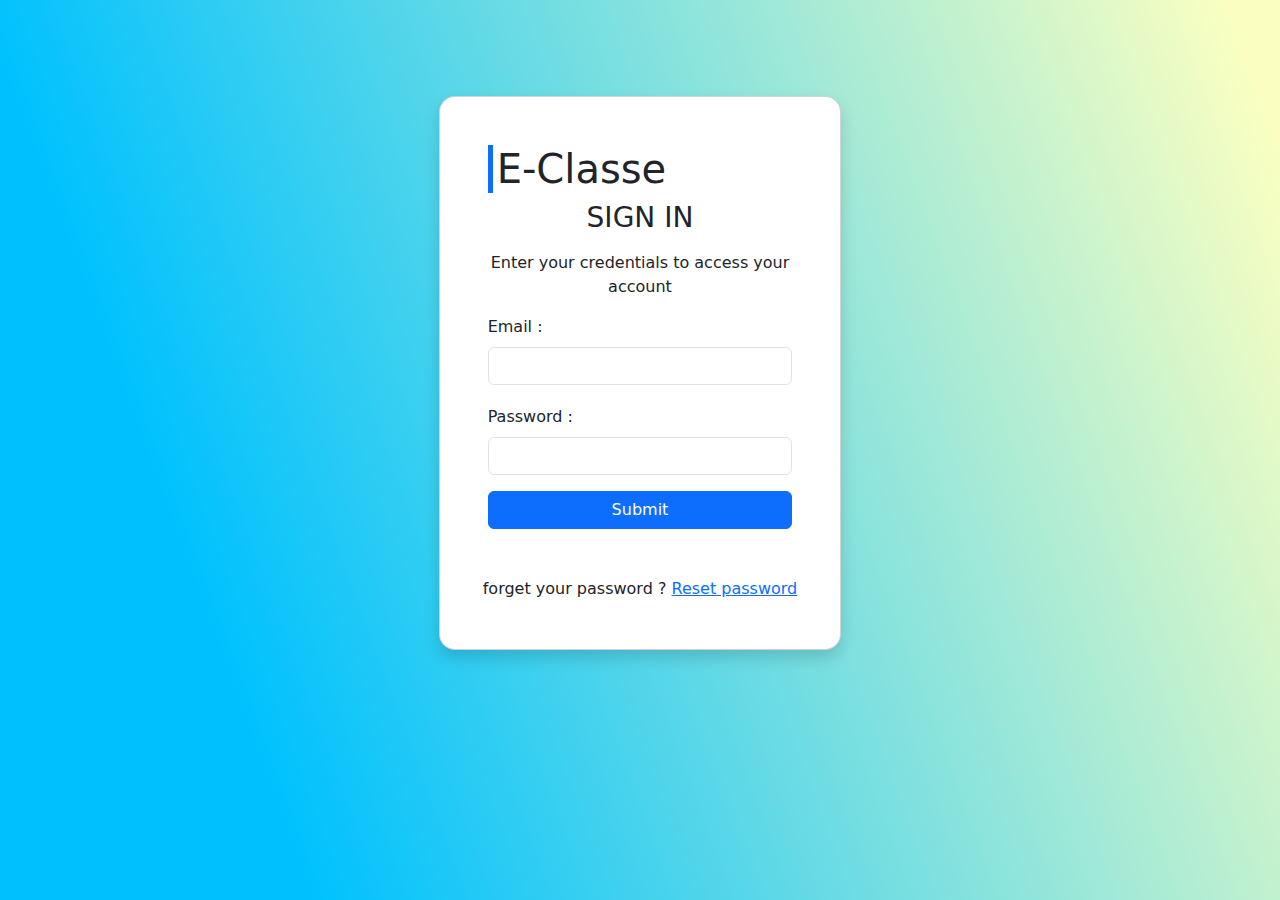
==== index.html @ 8928f0f9 "Sign up page  is Done" ====
<!DOCTYPE html>
<html lang="en">

<head>
    <meta charset="UTF-8">
    <meta http-equiv="X-UA-Compatible" content="IE=edge">
    <meta name="viewport" content="width=device-width, initial-scale=1.0">
    <link href="https://cdn.jsdelivr.net/npm/bootstrap@5.1.3/dist/css/bootstrap.min.css" rel="stylesheet">
    <link rel="stylesheet " href="style.css ">
    <title>E-Learning</title>
</head>

<body>
    <main class="container-fluid ">
        <section class="row ">
            <div class="col-12 col-xl-4 offset-xl-4 col-lg-6 offset-lg-3 mt-5 pt-5">
                <div class="card shadow ">
                    <div class="card-body p-5 ">
                        <h1 class="text-start border-start border-5 border-primary ps-1 ">E-Classe</h1>
                        <h3 class="text-center text-uppercase mb-3 ">Sign in </h3>
                        <p class="text-center "> Enter your credentials to access your account </p>
                        <form>
                            <div class="mb-3 ">
                                <label for="exampleInputEmail1 " class="form-label ">Email :</label>
                                <input type="email " class="form-control " id="exampleInputEmail1 " aria-describedby="emailHelp ">

                            </div>
                            <div class="mb-3 ">
                                <label for="exampleInputPassword1 " class="form-label mt-1 ">Password :</label>
                                <input type="password " class="form-control " id="exampleInputPassword1 ">
                            </div>

                            <button type="submit " class="btn btn-primary w-100 ">Submit</button>
                        </form>
                    </div>
                    <span class="text-center mb-5 mt-.5 ">forget your password ? <a href="# ">Reset password</a></span>
                </div>

            </div>

        </section>

    </main>

    <script src="https://cdn.jsdelivr.net/npm/@popperjs/core@2.10.2/dist/umd/popper.min.js " integrity="sha384-7+zCNj/IqJ95wo16oMtfsKbZ9ccEh31eOz1HGyDuCQ6wgnyJNSYdrPa03rtR1zdB " crossorigin="anonymous "></script>
    <script src="https://cdn.jsdelivr.net/npm/bootstrap@5.1.3/dist/js/bootstrap.min.js " integrity="sha384-QJHtvGhmr9XOIpI6YVutG+2QOK9T+ZnN4kzFN1RtK3zEFEIsxhlmWl5/YESvpZ13 " crossorigin="anonymous "></script>
</body>

</html>
---- style.css ----
body {
    height: 100vh;
    width: 100vw;
    background: linear-gradient(69.66deg, #00C1FE 19.39%, #FAFFC1 96.69%);
}

.card {
    border-radius: 1rem;
}
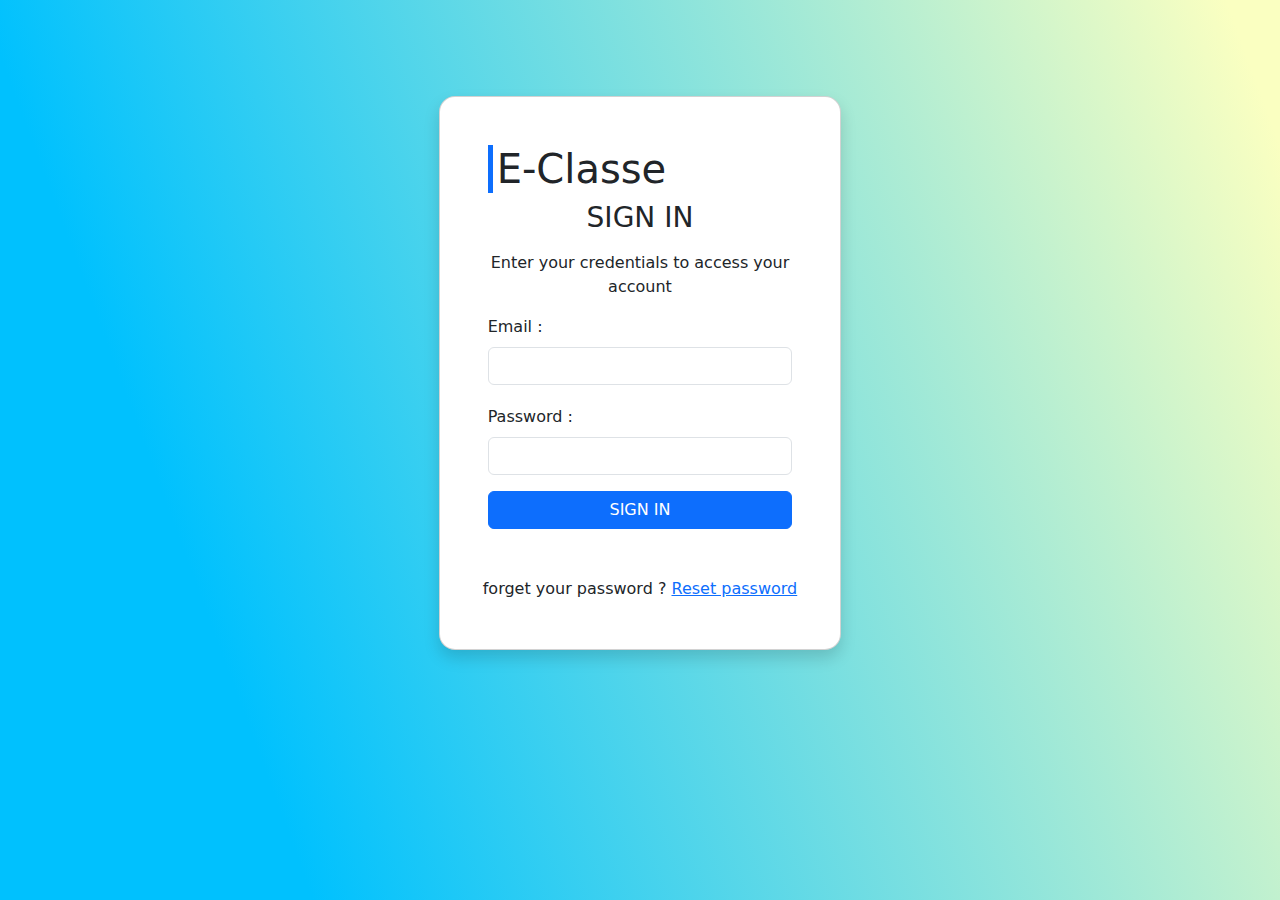
==== commit 4b0609d8: "Update" ====
--- a/index.html
+++ b/index.html
@@ -22,15 +22,15 @@
                         <form>
                             <div class="mb-3 ">
                                 <label for="exampleInputEmail1 " class="form-label ">Email :</label>
-                                <input type="email " class="form-control " id="exampleInputEmail1 " aria-describedby="emailHelp ">
+                                <input type="email " class="form-control " id="exampleInputEmail1 " aria-describedby="emailHelp" id="ToOpenPage">
 
                             </div>
                             <div class="mb-3 ">
                                 <label for="exampleInputPassword1 " class="form-label mt-1 ">Password :</label>
-                                <input type="password " class="form-control " id="exampleInputPassword1 ">
+                                <input type="password " class="form-control " id="exampleInputPassword1">
                             </div>
 
-                            <button type="submit " class="btn btn-primary w-100 ">Submit</button>
+                            <button type="submit" class="btn btn-primary w-100 " onclick="OpenPage()">SIGN IN</button>
                         </form>
                     </div>
                     <span class="text-center mb-5 mt-.5 ">forget your password ? <a href="# ">Reset password</a></span>
@@ -41,7 +41,7 @@
         </section>
 
     </main>
-
+    <script src="script.js"></script>
     <script src="https://cdn.jsdelivr.net/npm/@popperjs/core@2.10.2/dist/umd/popper.min.js " integrity="sha384-7+zCNj/IqJ95wo16oMtfsKbZ9ccEh31eOz1HGyDuCQ6wgnyJNSYdrPa03rtR1zdB " crossorigin="anonymous "></script>
     <script src="https://cdn.jsdelivr.net/npm/bootstrap@5.1.3/dist/js/bootstrap.min.js " integrity="sha384-QJHtvGhmr9XOIpI6YVutG+2QOK9T+ZnN4kzFN1RtK3zEFEIsxhlmWl5/YESvpZ13 " crossorigin="anonymous "></script>
 </body>
--- a/style.css
+++ b/style.css
@@ -1,7 +1,9 @@
+@import url('https://fonts.googleapis.com/css2?family=Montserrat:wght@300&display=swap');
 body {
     height: 100vh;
     width: 100vw;
     background: linear-gradient(69.66deg, #00C1FE 19.39%, #FAFFC1 96.69%);
+    font-family: Montserrat 'sans-serif';
 }
 
 .card {
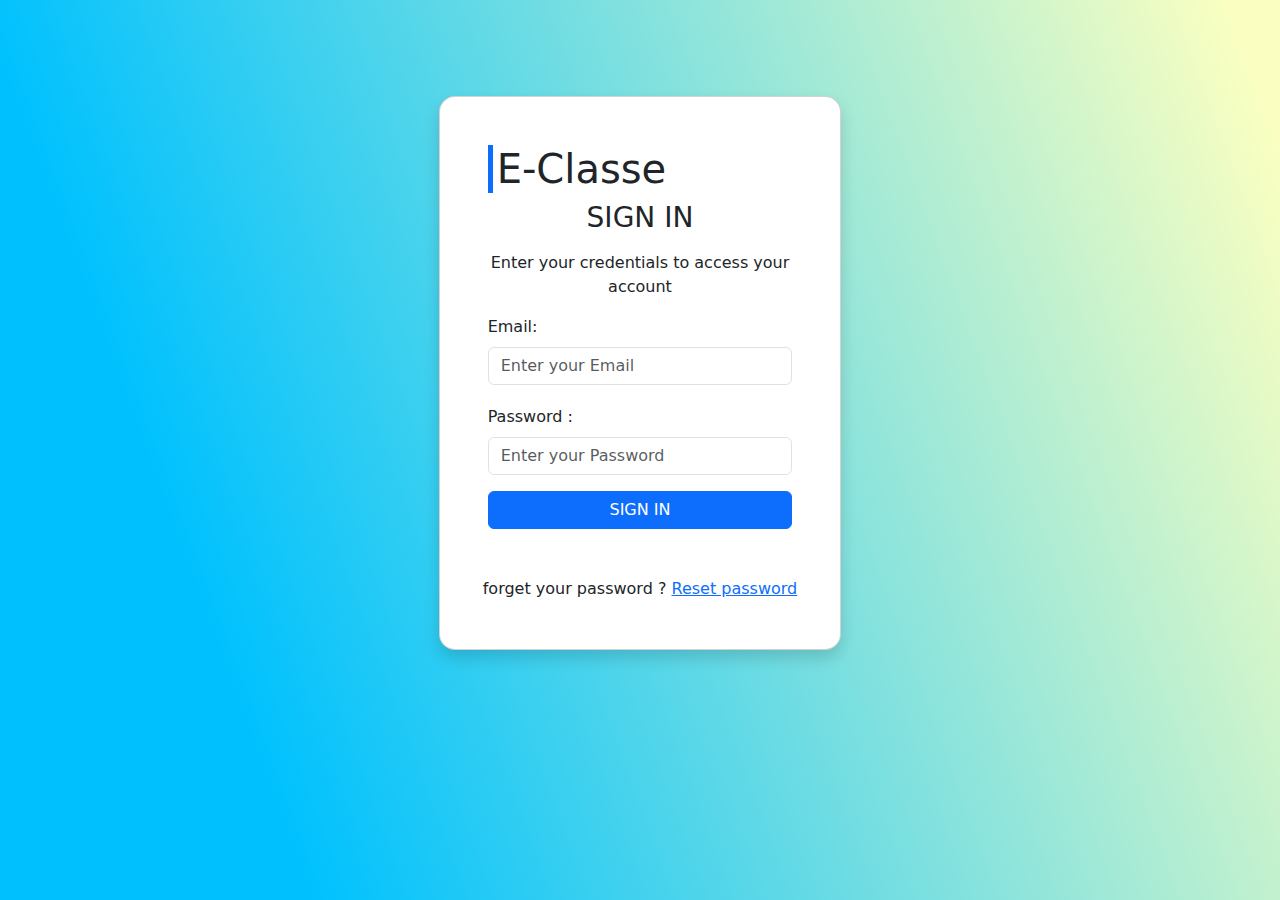
==== commit fc90c1f2: "validate html" ====
--- a/index.html
+++ b/index.html
@@ -17,20 +17,20 @@
                 <div class="card shadow ">
                     <div class="card-body p-5 ">
                         <h1 class="text-start border-start border-5 border-primary ps-1 ">E-Classe</h1>
-                        <h3 class="text-center text-uppercase mb-3 ">Sign in </h3>
+                        <h2 class="h3 text-center text-uppercase mb-3 ">Sign in </h2>
                         <p class="text-center "> Enter your credentials to access your account </p>
                         <form>
                             <div class="mb-3 ">
-                                <label for="exampleInputEmail1 " class="form-label ">Email :</label>
-                                <input type="email " class="form-control " id="exampleInputEmail1 " aria-describedby="emailHelp" id="ToOpenPage">
+                                <label for="ToOpenPage" class="form-label">Email:</label>
+                                <input type="Email" class="form-control " placeholder="Enter your Email" id="ToOpenPage">
 
                             </div>
-                            <div class="mb-3 ">
-                                <label for="exampleInputPassword1 " class="form-label mt-1 ">Password :</label>
-                                <input type="password " class="form-control " id="exampleInputPassword1">
+                            <div class="mb-3">
+                                <label for="PasswortInput" class="form-label mt-1">Password :</label>
+                                <input type="password" placeholder="Enter your Password" class="form-control" id="PasswortInput">
                             </div>
 
-                            <button type="submit" class="btn btn-primary w-100 " onclick="OpenPage()">SIGN IN</button>
+                            <button type="submit" class="btn btn-primary w-100 ">SIGN IN</button>
                         </form>
                     </div>
                     <span class="text-center mb-5 mt-.5 ">forget your password ? <a href="# ">Reset password</a></span>
@@ -42,8 +42,8 @@
 
     </main>
     <script src="script.js"></script>
-    <script src="https://cdn.jsdelivr.net/npm/@popperjs/core@2.10.2/dist/umd/popper.min.js " integrity="sha384-7+zCNj/IqJ95wo16oMtfsKbZ9ccEh31eOz1HGyDuCQ6wgnyJNSYdrPa03rtR1zdB " crossorigin="anonymous "></script>
-    <script src="https://cdn.jsdelivr.net/npm/bootstrap@5.1.3/dist/js/bootstrap.min.js " integrity="sha384-QJHtvGhmr9XOIpI6YVutG+2QOK9T+ZnN4kzFN1RtK3zEFEIsxhlmWl5/YESvpZ13 " crossorigin="anonymous "></script>
+    <script src="https://cdn.jsdelivr.net/npm/@popperjs/core@2.10.2/dist/umd/popper.min.js " integrity="sha384-7+zCNj/IqJ95wo16oMtfsKbZ9ccEh31eOz1HGyDuCQ6wgnyJNSYdrPa03rtR1zdB " crossorigin="anonymous"></script>
+    <script src="https://cdn.jsdelivr.net/npm/bootstrap@5.1.3/dist/js/bootstrap.min.js " integrity="sha384-QJHtvGhmr9XOIpI6YVutG+2QOK9T+ZnN4kzFN1RtK3zEFEIsxhlmWl5/YESvpZ13 " crossorigin="anonymous"></script>
 </body>
 
 </html>